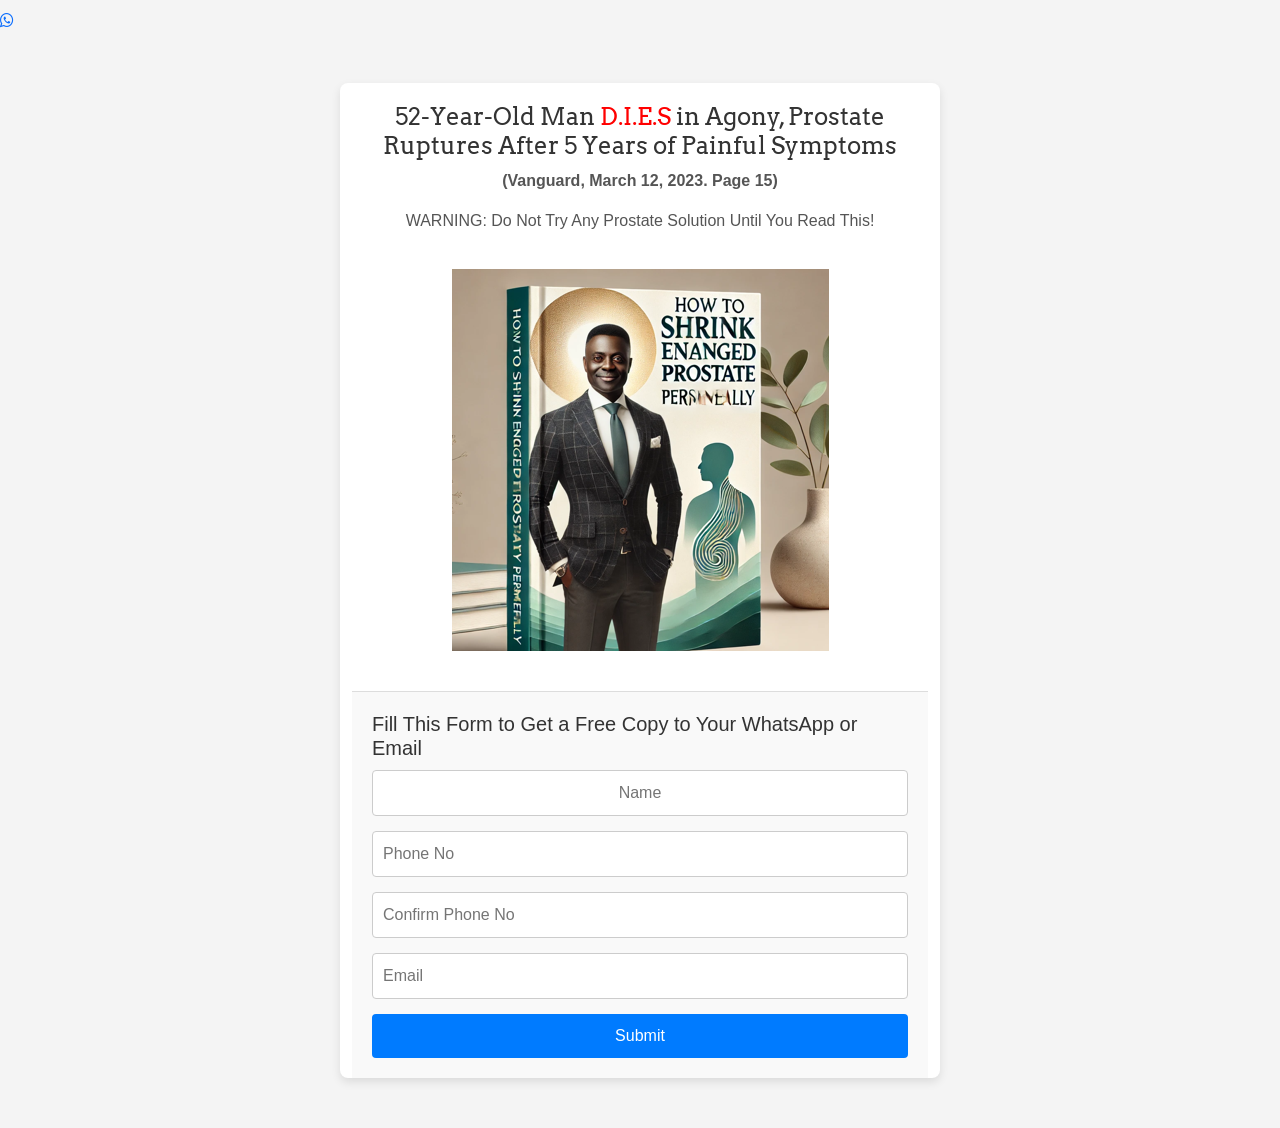
==== bridge.html @ 201cb74b "Update bridge.html" ====
<!DOCTYPE html>
<html lang="en">
<head>
     <!-- Meta Pixel Code -->
<script>
!function(f,b,e,v,n,t,s)
{if(f.fbq)return;n=f.fbq=function(){n.callMethod?
n.callMethod.apply(n,arguments):n.queue.push(arguments)};
if(!f._fbq)f._fbq=n;n.push=n;n.loaded=!0;n.version='2.0';
n.queue=[];t=b.createElement(e);t.async=!0;
t.src=v;s=b.getElementsByTagName(e)[0];
s.parentNode.insertBefore(t,s)}(window, document,'script',
'https://connect.facebook.net/en_US/fbevents.js');
fbq('init', '552864457487017');
fbq('track', 'PageView');
</script>
<noscript><img height="1" width="1" style="display:none"
src="https://www.facebook.com/tr?id=552864457487017&ev=PageView&noscript=1"
/></noscript>
<!-- End Meta Pixel Code -->
          <!-- Google tag (gtag.js) -->
<script async src="https://www.googletagmanager.com/gtag/js?id=G-TH8ZJK66S3">
</script>
<script>
  window.dataLayer = window.dataLayer || [];
  function gtag(){dataLayer.push(arguments);}
  gtag('js', new Date());

  gtag('config', 'G-TH8ZJK66S3');
</script>
<title>
     LASTING SOLUTION TO PROSTRATE ENLARGEMENT</title>
     <meta name="description" content=" learn how to shrink prostate enlargement, cure enlarged prostate, end painful urination and other Uti">
     <meta name ="keywords"
     content="prostate enlargement cure, prostate cure, shrink enlarged prostate, prostate treatment ,painful urination,urine,frequent urination,urine,prostatitis">
     <meta name="google-site-verification" content="vgA1bREs25Ir9dt-okE1W1crU0TemGlVudhgV79k9ss" />
     <link rel="stylesheet" href="https://cdn.jsdelivr.net/npm/bootstrap@4.5.3/dist/css/bootstrap.min.css" 
     integrity="sha384-TX8t27EcRE3e/ihU7zmQxVncDAy5uIKz4rEkgIXeMed4M0jlfIDPvg6uqKI2xXr2" crossorigin="anonymous">
     <link rel="preconnect" href="https://fonts.googleapis.com">
     <link rel="preconnect" href="https://fonts.gstatic.com" crossorigin>
     <link href="https://fonts.googleapis.com/css2?family=Arvo:wght@700&display=swap" rel="stylesheet">
     <link rel="stylesheet" href="https://maxcdn.bootstrapcdn.com/font-awesome/4.5.0/css/font-awesome.min.css" type="text/css">
    <a class="whats-app" href="https://api.whatsapp.com/send?phone=2348134402903&amp;text=Good%20Day%20I%20Am%20Interested%20In%20Getting%20Your%20Prostate%20Shrink%20Solution%20Capsules." target="_blank">
        <i class="fa fa-whatsapp  my-float"></i>
     </a>
   <link rel="canonical" href="https://prostate-wel.xyz/" />
     <link rel="stylesheet" type="text/css" href="boblives.css">
     <link rel="stylesheet" href="https://cdnjs.cloudflare.com/ajax/libs/font-awesome/4.7.0/css/font-awesome.min.css">
     <link href="https://cdn.jsdelivr.net/npm/bootstrap@5.2.0-beta1/dist/css/bootstrap.min.css" rel="stylesheet" integrity="sha384-0evHe/X+R7YkIZDRvuzKMRqM+OrBnVFBL6DOitfPri4tjfHxaWutUpFmBp4vmVor" crossorigin="anonymous">
     <script stype="text/javascript">
     function validateemail(){
     var x=document.Myform.email.value;
     var atposition=x.indexOf("@");
     var dotposition=x.lastindexOf(".");
     if(atposition<1||dotposition<atposition+2||dotposition+2>=x.lenght
     {
     alert("Please enter a valid e-mail adress \n dotposition:" +dotposition);
     return false;
     }
     
     
     </script>
    
    <meta charset="UTF-8">
    <meta name="viewport" content="width=device-width, initial-scale=1.0">
    <title>Bridge Page</title>
    <style>
        body {
            font-family: Arial, sans-serif;
            margin: 0;
            padding: 0;
            background-color: #f4f4f4;
        }

        .container {
            max-width: 600px;
            margin: 50px auto;
            background: #fff;
            border-radius: 8px;
            box-shadow: 0 4px 10px rgba(0, 0, 0, 0.1);
            overflow: hidden;
        }

        .content {
            padding: 20px;
            text-align: center;
        }

        .content h1 {
            font-size: 24px;
            color: #333;
        }

        .content p {
            font-size: 16px;
            color: #555;
        }

        .content img {
            max-width: 100%;
            height: auto;
            margin: 20px 0;
        }

        .form-section {
            padding: 20px;
            background: #f9f9f9;
            border-top: 1px solid #ddd;
        }

        .form-section h2 {
            font-size: 20px;
            margin-bottom: 10px;
            color: #333;
        }

        .form-section form {
            display: flex;
            flex-direction: column;
        }

        .form-section input {
            margin-bottom: 15px;
            padding: 10px;
            font-size: 16px;
            border: 1px solid #ccc;
            border-radius: 4px;
        }

        .form-section button {
            background: #007bff;
            color: #fff;
            font-size: 16px;
            padding: 10px;
            border: none;
            border-radius: 4px;
            cursor: pointer;
        }

        .form-section button:hover {
            background: #0056b3;
        }
    </style>
</head>
<body>
    <div class="container">
        <div class="content">
            <h1 class="refund">52-Year-Old Man <span class="hassle">D.I.E.S</span> in Agony, Prostate Ruptures After 5 Years of Painful Symptoms</h1>
            <p><strong>(Vanguard, March 12, 2023. Page 15)</strong></p>
            <p>WARNING: Do Not Try Any Prostate Solution Until You Read This!</p>
            <img src="img/bookc.png" alt="Book Cover"> <!-- Replace 'book-cover.jpg' with the actual path to your book cover -->
        </div>
        <div class="form-section">
            <h2>Fill This Form to Get a Free Copy to Your WhatsApp or Email</h2>
            <form id="bridgeForm" action="https://formspree.io/f/mayavdlg" method="POST">
                <input type="text" id="name" name="name" placeholder="Name" required>
                <input type="tel" id="phone" name="phone" placeholder="Phone No" required>
                <input type="tel" id="confirmPhone" name="confirmPhone" placeholder="Confirm Phone No" required>
                <input type="email" id="email" name="email" placeholder="Email" required>
                <button type="submit">Submit</button>
            </form>
        </div>
    </div>


    <script>
        document.getElementById("bridgeForm").addEventListener("submit", function (event) {
            event.preventDefault(); // Prevent the default form submission

            // Perform form validation or processing here if needed
            const name = document.getElementById("name").value;
            const phone = document.getElementById("phone").value;
            const confirmPhone = document.getElementById("confirmPhone").value;
            const email = document.getElementById("email").value;

            if (phone !== confirmPhone) {
                alert("Phone numbers do not match!");
                return;
            }
          <script>
        // Redirect user to the main page after form submission
        document.getElementById('bridgeForm').onsubmit = function() {
            setTimeout(function() {
                window.location.href =  "https://prostate-wel.xyz/";  // Change to your main page URL
            }, 2000);  // Delay the redirection by 2 seconds to allow the form submission to complete
        };
    </script>
           
</body>
</html>
---- boblives.css ----
html, body {width: auto!important;
  overflow-x: hidden!important} 
 body {
     padding:0;
     margin:0;
 }
 .navbar {
     background:#640020;
 }
 .logo{
 padding:0;
 margin:0;
 width:70%;}
 .nav-link,
 .navbar-brand {
     color: #fff;
     cursor: pointer;
 }
 .nav-link {
     margin-right: 1em !important;
 }
 .nav-link:hover {
     color: #000;
 }
 .navbar-collapse {
     justify-content: flex-end;
 }
  @media (max-width: 575px) {
     button.navbar-toggler {
         position: absolute !important;
         right: 10px !important;
         top: 14px !important;
     }
   .problem{
   min-width:100%;
   max-width:100%;
   background-image:linear-gradient(to top right,
   white 50%, lightblue 50%);
   color:black;
   height:auto;
   display: flex;
   flex-wrap:no-wrap;
   flex-direction: row-reverse;
   }
   .problem > .image {
   flex: 1 0 0%;
   text-align:right;
   margin-top:18px;
   }
   .image > img {
   vertical-align:top;/* here */
   max-width: 100%;
   min-height: 50px;
   }
   .problem > .text {
   flex: 2 0 0%;
   /* and eventually */
   
   margin:auto 0;
   }
   .image {
   position: relative;
   }
   .withimg {
   position: absolute;
   bottom: 5px;
   right: 8px;
   color:#640020;
   font-weight: 900;
   }
   img {
   width: 100%;
   height: auto;}
   .whats-app {
    position: fixed;
    width: 90px;
    height: 90px;
    bottom: 15px;
    background-color: #25d366;
    border-radius: 50%;
    text-align: center;
    font-size: 0; /* Remove font-size */
    box-shadow: 3px 4px 3px #999;
    right: 10px;
    z-index: 100;

    display: flex; /* Use flexbox to center the icon */
    justify-content: center; /* Center horizontally */
    align-items: center; /* Center vertically */
}

.whats-app i {
    color: #FFF;
    font-size: 14vw; /* Make the icon responsive with a relative size */
}
#popup-container {
  position: fixed;
  top: 0px; /* Adjust the distance from the top as needed */
  right: 10px; /* Adjust the distance from the right as needed */
  background: #333;
  color: #fff;
  text-align: center;
  padding: 10px;
  display: none;
}
#popup-content {
  font-size: 18px;
}

  .gfont{font-family: 'Arvo', serif;}
   .therapy{font-family: 'Arvo', serif;
   color:red;}
   .dlink{text-decoration:none;
   color:#0000ff;}
   .click{text-decoration:none
   font-family:"Arvo",serif;}
 .normala{
 color: #f5b042;
   text-decoration: none;  
   }
   .definition{font-family: 'Arvo', serif;
  color:red;
  margin:3px; }
  .bph{font-size:1.5em;
  padding:3px;
  margin:10px
  }
 .problem{
 display:flex;
 flex-wrap:nowrap;
 justify-content:space-between;
 }}
.paragraph-container {
    margin: 20px; /* Adjust the margin size as needed */
}

.big-text {
    font-size: 24px; /* Adjust the font size as needed */
}
.highlighted-text {
    background-color: yellow; /* Change the color to your preferred highlight color */
    font-weight: bold; /* Optionally, you can make the text bold */
}
.black-background-text {
  background-color: #000; /* Set the black background color */
  color: #fff; /* Set the text color to white */
  font-size: 20px; /* Set the font size to make it big */
  padding: 15px; /* Add some padding for better visibility */
}
.styled-list {
  list-style-type: none; /* Remove default list styling */
  padding: 0;
}

.styled-list li::before {
  content: "\2022"; /* Unicode character for a bullet point */
  color: #fff; /* Set the color of the bullet point */
  display: inline-block;
  width: 1em; /* Adjust the width of the bullet point */
  margin-left: -1em; /* Counteract the space between the bullet point and text */
}.styled-list {
            list-style-type: none; /* Remove default list styling */
            padding: 0;
        }

        .styled-list li::before {
            content: "\2022"; /* Unicode character for a bullet point */
            color: black; /* Set the color of the bullet point */
            display: inline-block;
            width: 1em; /* Adjust the width of the bullet point */
            margin-left: -1em; /* Counteract the space between the bullet point and text */
        }
 @import 'https://fonts.googleapis.com/css?family=Roboto';
     html, body {
     }
     p>a {
     color: #fd084a;
     }
     .blink {
     animation: blink 0.5s infinite;
     }
     @keyframes blink{
     to { opacity: .0; }
     }
     .flex {
     display: flex;
     }
     .header-sub-title {
     color: #fff;
     font-family: "Courier";
     font-size: 20px;
     padding: 0.1em;
     }
   #tick
   li:before {content:"\2714\0020"; } 
     ul{list-style-type:none;}
     
 .gallery {
 width:70px;
 }
 .jpeg{
 max-width:100%;
 height:auto;}
 .symptons {
          display: flex;
          flex-flow: wrap;
          background:lightgrey;
          padding-right:5px;
          padding-left:5px;
          margin-left:5px;
          margin-right:5px;
          
       }
       .box {
          background:none;
          color:black;
          width: 100%;
          height: auto;
          margin: 3px;
          padding:3px;
          border: 3px solid #f5b042;
         font-weight: 900;
          font-size:20px;
          border-radius:10px;
          font-weight:bolder;
          transition-duration:1s;
       }
       .sabri{
       margin-left:2px;
      }
     .blogTitle {
     display: flex;
     flex-flow: wrap;
     padding-right:5px;
     padding-left:5px;
     margin-left:5px;
     margin-right:5px;
     
     }
     .blogTitle > div {
     background:none;
     color:black;
     width: 100%;
     height: 100px;
     margin: 5px;
     border: 2px solid #f5b042;
     border-radius:10px;
     font-weight:bolder;
     transition-duration:1s;
     }
     
     .learnMore{
     overflow:hidden;
     margin:1px;}
     
      .prost{
      color:red}
     .Click{text-decoration:none;
      :#0000ff;
      }
 .imported{color:red;
 text-align:center;}
 body{font-family:monteserrat;}
 .upper{background:#640020;
 color:white}
 .xlarge{
  font-family:`Tangerine' seriff;
  }
 
 p.large{font-size:13px;
 text-align:center;
 fontweight:bolder;}
 p.xlarge{font-size:25px; font-style:italic;
 font-weight:bolder; text-align:center;}
 span.Ad{color:red;}
 span.side{color:red;
 background-color:yellow;}
 span.performance{font-size:13px;}
 span.ejaculation{font-size:16px;}
 .sample{max-width:100%;}
 .explain{text-align:justify;
 text-transform:capitalize;
 margin-right:4px; margin-left:2px;
 font-size:1.5em;}
 .buy{text-decoration:none;
 color:#0000ff;
 font-weight:900;}
 .blogHead{text-decoration:none;
 color:#0000ff;
 font-size:20px;
 font-weight:bold;
 margin:5px;}
 .natural{font-family:'Arvo', seriff;
 text-align:justify;} 
 * {
          box-sizing: border-box;}
          input[type="checkbox"], input[type="radio"] {
          display: none;
       }
       html, body {
          margin: 0;
          padding: 0;
       }
       .form-container {
          margin: 20px;
          padding: 15px;
          background: #640020;
          color: white;
          -shadow: 0 5px 10px 0 rgba(0, 0, 0, 0.3), 0 7px 21px 0 rgba(0, 0, 0, 0.20);
       }
       .input-cnt {
          display: flex; /* display the icon and the input in a line */
          margin-bottom: 15px;
       }
       .input-cnt:last-child {
          margin-bottom: 0px;
       }
       .input-cnt > i {
          min-width: 73px; /* set a minimum width for the icon */
          padding: 10px; /* make sure the icon is centered vertically */
          text-align: center; /* horizontally center the icon */
          background: lightgrey;
          border-top-left-radius: 20px;
          border-bottom-left-radius: 20px;
          color: #0076ff;
       }
       /* change styles when focused */
       .input-cnt:hover > i {
          background: #0076ff;
          color: white;
       }
       /* style the input and textarea */
       .input-cnt > input[type="text"],input[type="tel"],input[type="email"], .input-cnt > textarea  {
          outline: none;
          border: none;
          padding: 10px;
          border: 1px solid lightgrey;
          border-top-right-radius: 20px;
          border-bottom-right-radius: 20px;
          width: 100%;
       }
       /* center textarea icon and increase size */
       .textarea-icon {
          padding: 60px 10px !important; /* top and bottom paddings are set to 60px */
       }
       /* style the submit button */
       .input-cnt > input[type="submit"] {
          border: none;
          border-radius: 20px;
          outline: none;
          width: 75%;
          margin: 0 auto;
          font-size: 105%;
          padding: 8px;
          color: #0076ff;
          background: white;
          transition-duration: .5s;
       }
       /* add a hover effect for the submit button */
       .input-cnt > input[type="submit"]:hover {
          color: white;
          background: #0076ff;
       }
       label {
       display:block;
       max-width: 600px;
       padding: 10px;
       background:lightgrey;
       color: #0076ff;
       border: 1px solid white;
       margin-bottom: 10px;
       border-radius: 10px;
       box-shadow: 0 5px 10px 0 rgba(0, 0, 0, 0.3), 0 7px 21px 0 rgba(0, 0, 0, 0.20);
       }
       /* create our custom check and radio */
       label > span {
       display: inline-block;
       width: 15px;
       height: 15px;
       border:3px solid blue;
       border-radius: 50%;
       margin-right: 5px;
       }
       /* style the labels when their corresponding inputs are checked */
       input[type="checkbox"],input[type="radio"],:checked + label, input[type="radio"]:checked + label {
       background: #170035;
       color: white;
       }
       /* style the custom check boxes and radios when their corresponding inputs are checked */
       input[type="checkbox"]:checked + label > span, input[type="radio"]:checked + label > span {
       background: #170035;}
       select {
       min-width:170px;
       height:40px;
       outline: none;
       border: none;
       background: white;
       place-items:cente;
       color: #0076ff;
      min-1height:40px;
       cursor:pointer;
       border-top-right-radius: 20px;
       border-bottom-right-radius: 20px;
       }
       .select:focus {}
       .select:hover{
       outline:none;
       
       }
       .select option{
       background-color:; #0076ff;}
       
 .cssmarquee {
  height:28px;  
  overflow: hidden;
  white-space:nowrap;
  color:white;
 position:relative;
 background-color:#640020;;
 }
 
 .cssmarquee p {
 font-weight:900;
 text-transform:capitalize;
  color: white;
  width: 40%;
  height: 25px;
  margin: 0;
  line-height: 20px;
  text-align: center;
  /* Starting position */
  -moz-transform:translateX(100%);
  -webkit-transform:translateX(100%);  
  transform:translateX(100%);
  /* Apply animation to this element */  
  -moz-animation: demo-1 15s linear infinite;
  -webkit-animation: demo-_1 15s linear infinite;
  animation: demo-1 10s linear infinite;
 }
 /* Move it (define the animation) */
 @-moz-keyframes demo-1 {
  0%   { -moz-transform: translateX(100%); }
  100% { -moz-transform: translateX(-100%); }
 }
 @-webkit-keyframes demo-1 {
  0%   { -webkit-transform: translateX(100%); }
  100% { -webkit-transform: translateX(-100%); }
 }
 @keyframes demo-1 {
  0%   { 
  -moz-transform: translateX(100%); /* Firefox bug fix */
  -webkit-transform: translateX(100%); /* Firefox bug fix */
  transform: translateX(100%);     
  }
  100% { 
  -moz-transform: translateX(-100%); /* Firefox bug fix */
  -webkit-transform: translateX(-100%); /* Firefox bug fix */
  transform: translateX(-780%); 
  }
  }
  /* Style the container with a rounded border, grey background and some padding and margin */
 .testimonial {
 
 padding-right:5px;
 padding-left:5px;
 margin-left:5px;
 margin-right:5px;
  border: 2px solid #f5b042;
  background-color: #eee;
  border-radius: 5px;
  padding: 16px 3px 0 3px;
  margin: 16px 10px 0 10px;
  }
  
  /* Clear floats after containers */
 .testimonial::after {
  content: "";
  clear: both;
  display: table;
  }
  
  /* Float images inside the r to the left. Add a right margin, and style the image as a circle */
 .testimonial img {
  float: left;
  margin-right: 20px;
  border-radius: 50%;
  }
  
  /* Increase the font-size of a span element */
  .testimonial span {
  font-size: 20px;
  margin-right: 15px;
  }
  
  /* Add media queries for responsiveness. This will center both the text and the image inside the container */
  @media (max-width: 500px) {
  .testimonial {
  text-align: center;
  }
  
  .testimonial img {
  margin: auto;
  float: none;
  display: block;
  }
  .words{
  color:red;
  font-weight:bold}
  }
  
 
  .my-float {
  margin-top: 12px;
  }
  .ejo{
  font-size:1.5em;}
 
 .problem{width:240px;}
 
 img
 {max-width:100%;}
 .quantity{
 font-weight:bolder;
 justify-content:space-between;
 text-align:center;}
 
 .footer-distributed{
  background-color: #640202;;
  box-shadow: 0 1px 1px 0 rgba(0, 0, 0, 0.12);
  box-sizing: border-box;
  width: 100%;
  text-align: left;
  font: bold 16px sans-serif;
  
  padding: 55px 50px;
  margin-top: 5px;
 }
  
 .footer-distributed .footer-left,
 .footer-distributed .footer-center,
 .footer-distributed .footer-right{
  display:inline-block ;
  vertical-align: top;
 }
  
 .footer-distributed .footer-left{
  width: 40%;
 }
  
 .footer-distributed h3{
  color:  #ffffff;
  font: normal 36px 'Cookie', cursive;
  margin: 0;
 }
  
 .footer-distributed h3 span{
  color:  #5383d3;
 }
  
  
 .footer-distributed .footer-links{
  color:#f5b042;
  margin:20px;
  padding: 0;
 }
  
 .footer-distributed .footer-links a{
  display:inline-block;
  line-height: 1.8;
  text-decoration: none;
  color:  inherit;
 }
  
 .footer-distributed .footer-company-name{
  color:  #8f9296;
  font-size: 14px;
  font-weight: normal;
  margin: 0;
 }
  
  
 .footer-distributed .footer-center{
  width: 35%;
 }
  
 .footer-distributed .footer-center i{
  background-color:  #0076ff;
  color: #ffffff;
  font-size: 25px;
  width: 38px;
  height: 38px;
  border-radius: 50%;
  text-align: center;
  line-height: 42px;
  margin: 10px 15px;
  vertical-align: middle;
 }
  
 .footer-distributed .footer-center i.fa-envelope{
  font-size: 17px;
  line-height: 38px;
 }
  
 .footer-distributed .footer-center p{
  display: inline-block;
  color: #ffffff;
  vertical-align: middle;
  margin:0;
 }
  
 .footer-distributed .footer-center p span{
  display:block;
  font-weight: normal;
  font-size:14px;
  line-height:2;
 }
  
 .footer-distributed .footer-center p a{
  color:  #5383d3;
  text-decoration: none;;
 }
  
 .footer-distributed .footer-right{
  width: 20%;
 }
  
 .footer-distributed .footer-company-about{
  line-height: 20px;
  color:  #92999f;
  font-size: 13px;
  font-weight: normal;
  margin: 0;
 }
  
 .footer-distributed .footer-company-about span{
  display: block;
  color:  #ffffff;
  font-size: 14px;
  font-weight: bold;
  margin-bottom: 20px;
 }
  
 .footer-distributed .footer-icons{
  margin-top: 25px;}
 .footer-distributed .footer-icons a{
  display: inline-block;
  width: 35px;
  height: 35px;
  cursor: pointer;
  background-color:  #0076ff;
  border-radius: 2px;
  
  font-size: 20px;
  color: #ffffff;
  text-align: center;
  line-height: 35px;
  
  margin-right: 3px;
  margin-bottom: 5px;
 
  }
  
 @media (max-width: 880px) {
  
  .footer-distributed{
  font: bold 14px sans-serif;
  
  }
  
  .footer-distributed .footer-left,
  .footer-distributed .footer-center,
  .footer-distributed .footer-right{
  display: block;
  width: 100%;
  margin-bottom:10px;
  text-align: center;
  }
  
  .footer-distributed .footer-center i{
  margin-left: 0;
  }
  .main {
  line-height: normal;
  font-size: auto;
  }
  }
 h1 {
   text-align: center;
 }
 
 /* Sets the width for the accordion. Sets the margin to 90px on the top and bottom and auto to the left and right */
 
 .accordion {
   width: 100%;
   margin: 9pxauto;
   color: black;
   background-color: white;
   padding: 5px 5px;
 }
 .accordion .container {
   position: relative;
   margin: 3px 3px;
 }
 
 /* Positions the labels relative to the .container. Adds padding to the top and bottom and increases font size. Also makes its cursor a pointer */
 
 .accordion .label {
   position: relative;
   padding: 10px 0;
   font-size: 19px;
   color: black;
   cursor:pointer;
 }
 .accordion .label::before {
   content: '+';
   color: black;
   position: absolute;
   top: 50%;
   right: 15px;
   font-size: 30px;
   transform: translateY(-50%);
 }
 
 /* Hides the content (height: 0), decreases font size, justifies text and adds transition */
 
 .accordion .content {
   position: relative;
   background: white;
   height: 0;
   font-size: 20px;
   text-align: justify;
   width: 90%;
   overflow: hidden;
   transition: 0.5s;
 }
 
 /* Adds a horizontal line between the contents */
 
 .accordion hr {
   width: 100;
   margin-left: 0;
   border: 1px solid grey;
 }
 .accordion .container.active .content {
   height: 100px;
 }
 
 /* Changes from plus sign to negative sign once active */
 
 .accordion .container.active .label::before {
   content: '-';
   font-size: 30px;
 }
 
  
 .opt{text-align:center;}
 .getebook{width:90%;
 background-color:red;
 
 color:white;
 border-color:red;
 border-radius:10px;
 padding:15px 30px;
 text-align:center;
 margin:auto;}
 .freebook{
 text-align:center;}
 .refund{
 text-align:center;
 font-family: 'Arvo', serif;}
 .hassle{
 color:red;}
 .appointment{
   font-family: bold 11px sans-serif;
   text-decoration:none;
   border:1px solid red;
   border-style:light;
   border-radius:15px;
   padding:15px 30px 15px 30px;
   font-size: 20px;
   outline: red;
   background-color: #f47354;
   margin:20px;
   color:white;
   text-align:center;
  }
   .dot{
     height: 90px;
     width: 90px;
     margin-top:-20px;
     background-color: #f47354;;
     border-radius: 50%;
     display: inline-block;
     text-align:center;
     position: absolute;
     left: 50%;
     transform: translateX(-50%);
     }
 
 
 .product{
 display: flex;
 background-color: rgb(237, 243, 243);
 gap: 5rem;
 }
 .offer{
 text-align:center;
 font-family: 'Arvo', serif;
 }
 
 .wrap{
     display: flex;
     flex-direction: row;
 }
 .timer{
     display: flex;
     flex-direction: row;
     text-align: center;
     margin-left: 10px;
     margin-right: 10px;
     gap: 20px;
     color:red;
     margin-top: -5px;
     width:70%;
 }
 .days{
     background-color: blanchedalmond;
     padding: 11px;
     font-size: 20px;
    
 }
 
 
 .hours{
     background-color: blanchedalmond;
     padding: 11px;
     font-size: 20px;
 }
 .mins{
     background-color: blanchedalmond;
     padding: 11px;
     font-size: 20px;
 }
 
 .secs{
     background-color: blanchedalmond;
     padding: 11px;
     font-size: 20px;
 }
 
 
 
 
 
 .days, .hours, .mins, .secs
 {height: 13vh;
 }
 #name{
 text-align:center;
 }
 .proudOffer{
 background-color:#657D65;}
 .revealUp{text-align:center;}
 .consultation{
 display:block;
 background:#f5b042;
 padding:5px;
 height:20vh;
 margin-right:15px;
 margin-left:15px;
 border-radius:10px;
 text-align:center;
 text-decoration:none;}
 .session{
 text-align:center;
 color:white;
 text-decoration:none;
 font-size:22px;
 }
 .filthy{
 text-align:center;
 font-weight:bolder;
 font-size:25px;
 }
 .prostateSolution{
 font-size:0.7em;
 font-family: 'Arvo', serif;
 text-align:justify;
 font-weight:bold;
 margin:2px;
 line-height:30px;
 }
 .hare{
 margin:.5em;
 background-color:#73f094;
 font-size:1.2em;}
 
 hr.style-seven {
     overflow: visible; /* For IE */
     height: 30px;
     border-style: solid;
     border-color: black;
     border-width: 1px 0 0 0;
     border-radius: 20px;
 }
 hr.style-seven:before { /* Not really supposed to work, but does */
     display: block;
     content: "";
     height: 30px;
     margin-top: -31px;
     border-style: solid;
     border-color: black;
     border-width: 0 0 1px 0;
     border-radius: 20px;
 }
 .moneyback{
 background-color:#eee;
 padding-right:5px;
 padding-left:5px;
 margin-left:5px;
 margin-right:5px;
  border: 2px solid #eee;
  background-color:white;
  border-radius: 15px;
  padding: 16px 3px 0 3px;
  margin: 16px 10px 0 10px;}
  .guarantee{
  display: block;
  margin-left: auto;
  margin-right: auto;
  width: 50%;;}
  .buynow{
  color:#344f08;
  }
  .blueprints{font-size:1.2em;}
  .gfonts{font-family: 'Arvo', serif;
  text-align:center;}
  .common{
   color:#853518;
   margin:10px;
  font-family: 'Arvo', serif;}
  .commonman
  {
    margin:10px;
   font-family: 'Arvo', serif;}

  .help{
 margin:10px;
  font-family: 'Arvo', serif;}
  .checked {
   color: orange;
 }
 .game{
 font-family: 'Arvo', serif;
 }
 .hame{font-family:'Arvo', serif;
 line-height:35px;
 margin:5px;
 }
 .team{
 margin:5px;
 line-height:30px;}
 .sof{background-color:#665ae4;
 color:white;}
 .getNow{font-family: sans-serif;
          border: none;
          padding: 15px 30px;
          font-size: 20px;
          outline: none;
          border-radius: 5px;
          background-color: purple;
          color: #f8f9f9;
          text-align:center;
          margin:0 auto;
          text-align:center;}
          
  .GFG{font-family: sans-serif;
  border: none;
  padding: 15px 30px;
  font-size: 20px;
  outline: none;
  border-radius: 5px;
  text-align: center; 
  margin:10px 2em;
  display:inline-block;
  background-color:#665ae4;
  color:white;
           } 
  .healthy{background-color:#c80f2e;
color:white;
text-align:center;
vertical-align:middle;
justify-content:center;}
ol {
  line-height: 2;
}

ol li {
  list-style-type: none;
  counter-increment: item;
}

ol li:before {
  content: counter(item);
  display: inline-block;
  width: 12px;
  height: 20px;
  font-family: "Indie Flower", cursive;
  margin-right: 5px;
  background-color: #f9dd94;
  color: #7eb4e2;
  font-weight: bold;
  font-size: 140%;
  padding: 0 8px 8px;
  border-radius: 3px;
  line-height: 1.3;
}
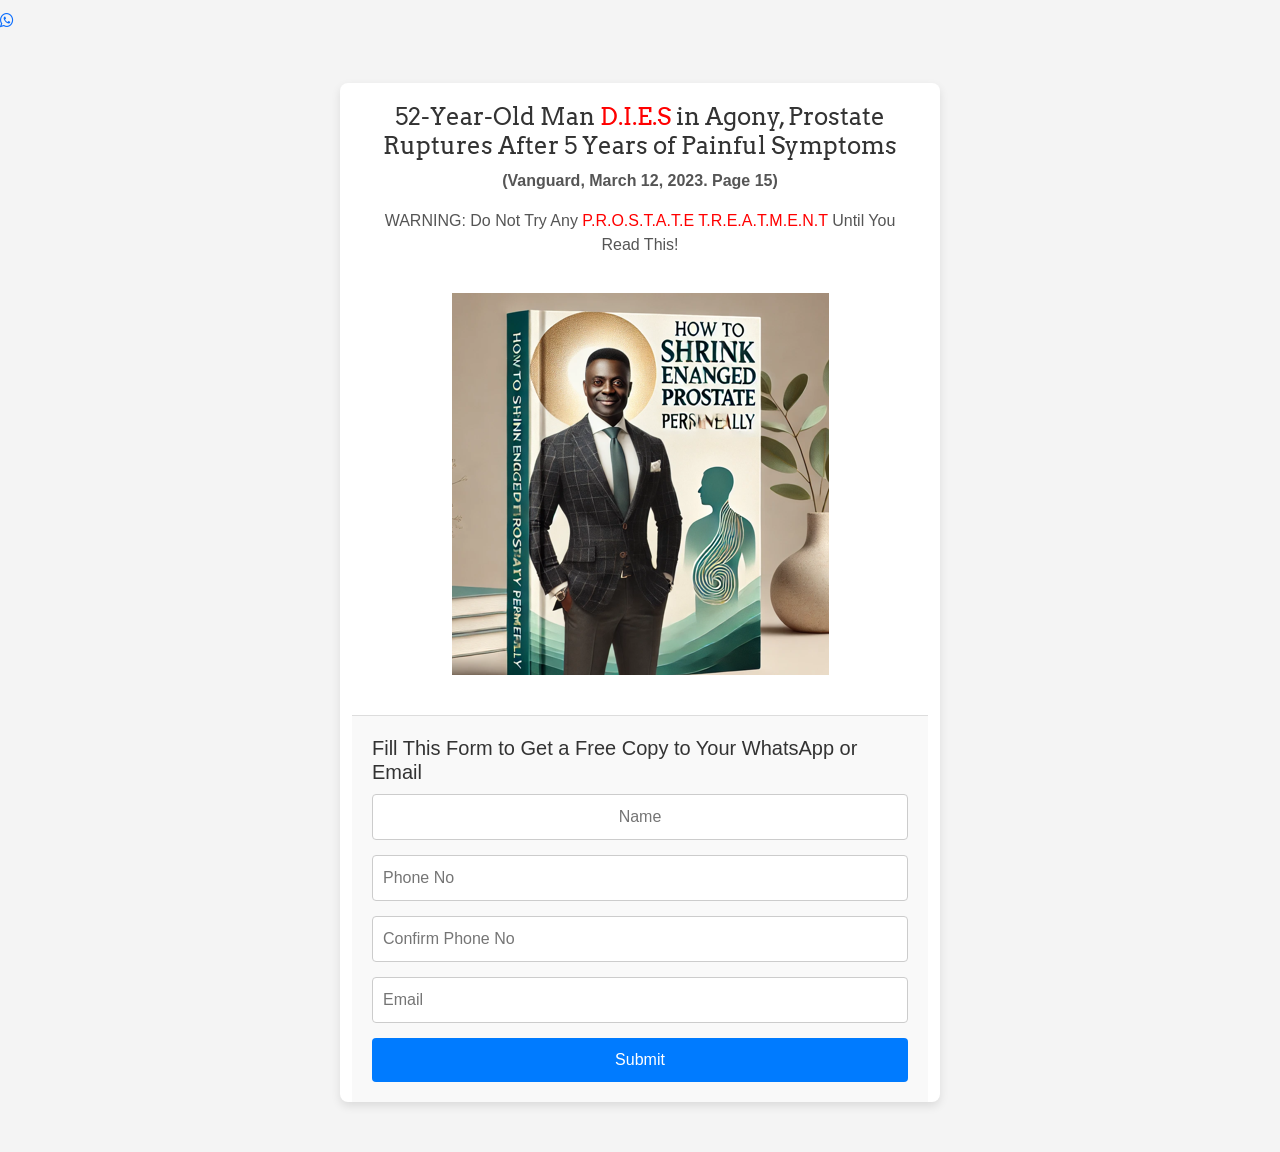
==== commit 194cfe0f: "Update bridge.html" ====
--- a/bridge.html
+++ b/bridge.html
@@ -28,6 +28,22 @@
 
   gtag('config', 'G-TH8ZJK66S3');
 </script>
+ <!-- Meta Pixel Code -->
+    <script>
+        !function(f,b,e,v,n,t,s) {
+            if(f.fbq) return; n=f.fbq=function(){n.callMethod? 
+            n.callMethod.apply(n,arguments):n.queue.push(arguments)};
+            if(!f._fbq) f._fbq=n; n.push=n; n.loaded=!0; n.version='2.0'; 
+            n.queue=[]; t=b.createElement(e); t.async=!0; t.src=v; 
+            s=b.getElementsByTagName(e)[0]; s.parentNode.insertBefore(t,s)
+        }(window, document, 'script', 'https://connect.facebook.net/en_US/fbevents.js');
+        fbq('init', '552864457487017');
+        fbq('track', 'PageView');
+    </script>
+    <noscript><img height="1" width="1" style="display:none"
+    src="https://www.facebook.com/tr?id=552864457487017&ev=PageView&noscript=1" />
+    </noscript>
+    <!-- End Meta Pixel Code -->
 <title>
      LASTING SOLUTION TO PROSTRATE ENLARGEMENT</title>
      <meta name="description" content=" learn how to shrink prostate enlargement, cure enlarged prostate, end painful urination and other Uti">
@@ -147,7 +163,7 @@
         <div class="content">
             <h1 class="refund">52-Year-Old Man <span class="hassle">D.I.E.S</span> in Agony, Prostate Ruptures After 5 Years of Painful Symptoms</h1>
             <p><strong>(Vanguard, March 12, 2023. Page 15)</strong></p>
-            <p>WARNING: Do Not Try Any Prostate Solution Until You Read This!</p>
+            <p>WARNING: Do Not Try Any <span class="hassle">P.R.O.S.T.A.T.E T.R.E.A.T.M.E.N.T</span> Until You Read This!</p>
             <img src="img/bookc.png" alt="Book Cover"> <!-- Replace 'book-cover.jpg' with the actual path to your book cover -->
         </div>
         <div class="form-section">
@@ -156,7 +172,7 @@
                 <input type="text" id="name" name="name" placeholder="Name" required>
                 <input type="tel" id="phone" name="phone" placeholder="Phone No" required>
                 <input type="tel" id="confirmPhone" name="confirmPhone" placeholder="Confirm Phone No" required>
-                <input type="email" id="email" name="email" placeholder="Email" required>
+                <input type="email" id="email" name="email" placeholder="Email">
                 <button type="submit">Submit</button>
             </form>
         </div>
